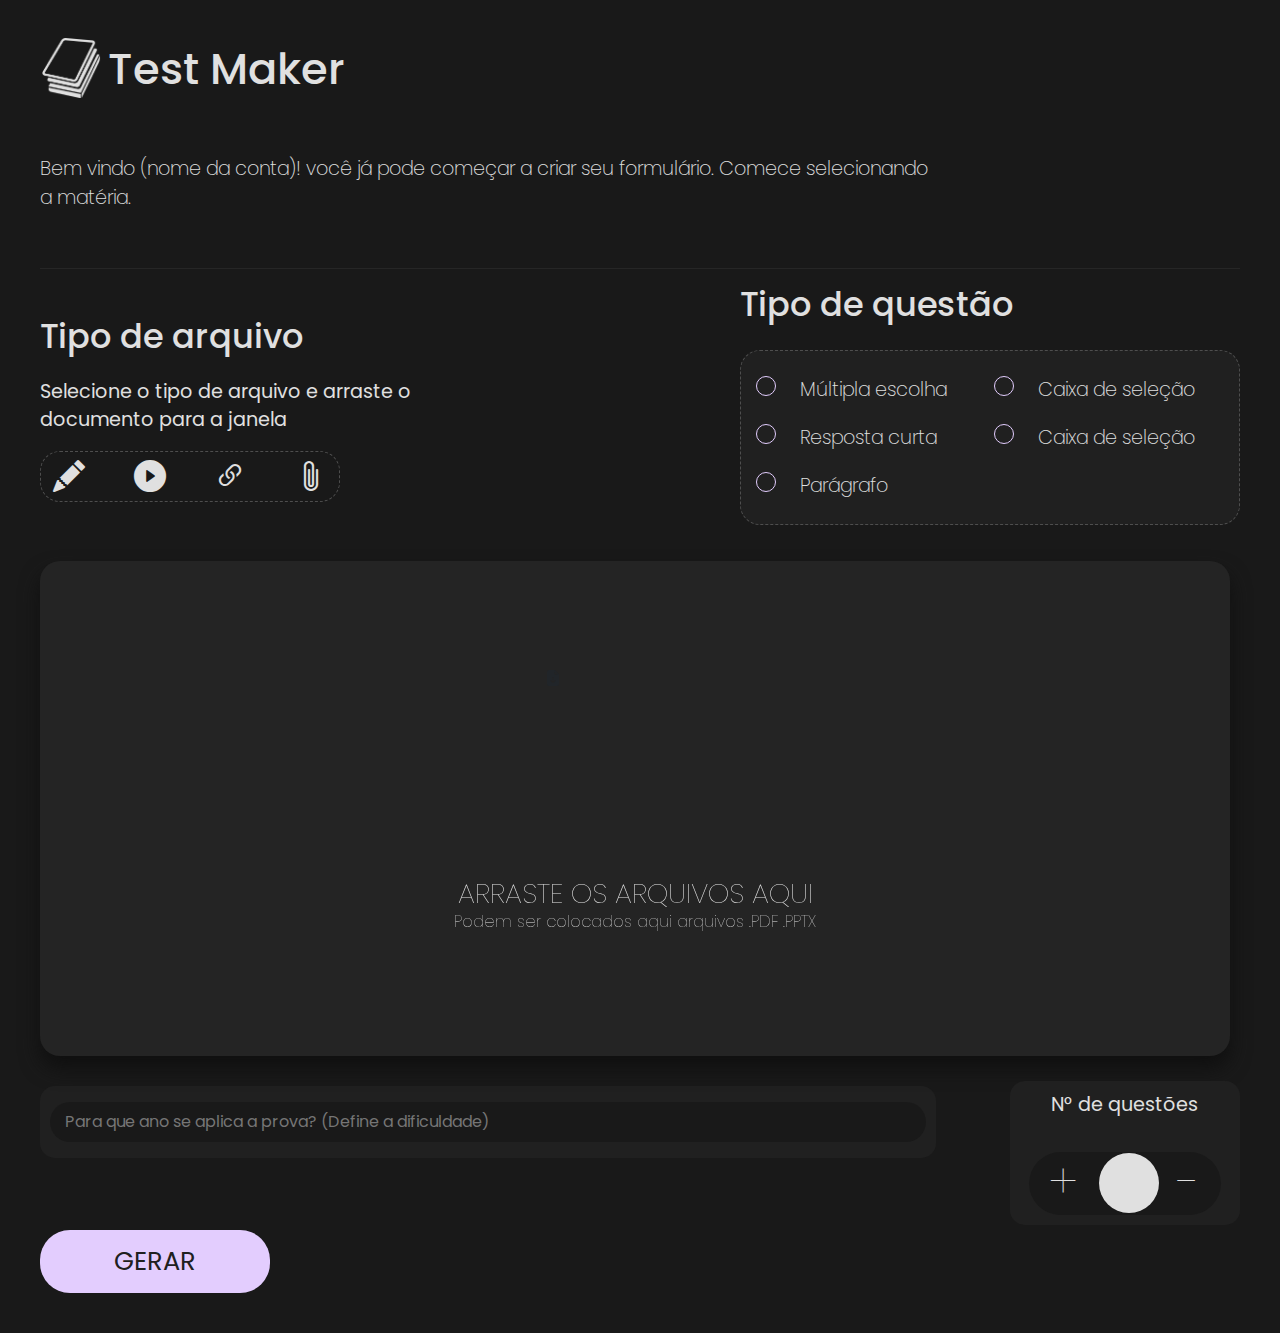
==== Index.html @ 064cca83 "Add files via upload" ====
<!DOCTYPE html>
<html lang="en">
<head>
    <meta charset="UTF-8">
    <meta name="viewport" content="width=device-width, initial-scale=1.0">
    
    <link rel="preconnect" href="https://fonts.googleapis.com">
    <link rel="preconnect" href="https://fonts.gstatic.com" crossorigin>
    <link href="https://cdn.jsdelivr.net/npm/bootstrap@5.3.3/dist/css/bootstrap.min.css" rel="stylesheet" integrity="sha384-QWTKZyjpPEjISv5WaRU9OFeRpok6YctnYmDr5pNlyT2bRjXh0JMhjY6hW+ALEwIH" crossorigin="anonymous">
    <link href="https://fonts.googleapis.com/css2?family=Poppins:ital,wght@0,300;0,400;0,500;0,600;0,700;0,800;0,900;1,300;1,400;1,500;1,600;1,700;1,800&display=swap" rel="stylesheet">
    <link rel="stylesheet" href="css/style.css">
    <title>Test Maker</title>
</head>
<body>
    <div class="container_branding">
        <div id="logo_tm">
            <img src="imagens/logo_teste_maker.png" alt="Logo Test maker">
        </div>
        <h1>Test Maker</h1>
    </div>
    <form id="contact-form">
        <div class="container_apr">
            <p id="Bem_vindo">
                Bem vindo (nome da conta)! você já pode começar a criar seu formulário. Comece selecionando a matéria.
            </p>
        </div>

        <hr>
        
        <div id="container_upload_select">
            <div class="container_file_upload">
                <div><h2>Tipo de arquivo</h2></div>
                <div class="file_desc">     
                    <p>Selecione o tipo de arquivo e arraste o documento para a janela</p>
                </div>
                <div class="file_icons">
                    <div class="Container_file_icons">
                        <i class="bi bi-pencil-fill"></i>
                    </div>
                    <div class="Container_file_icons">
                        <i class="bi bi-play-circle-fill" id="playIcon"></i>
                    </div>
                    <div class="Container_file_icons">
                        <i class="bi bi-link-45deg"></i>
                    </div>
                    <div class="Container_file_icons">
                        <i class="bi bi-paperclip"></i>
                  </div>
                </div>
            </div>
            <div>
                <h2>Tipo de questão</h2>
                <div class="container_Tipo">
                    <div class="container_sep2">
                        <div class="checkbox-container">
                            <input type="checkbox" class="checkbox1" name="question-type" value="multiple-choice">
                            <span class="checkbox-custom"></span>
                            <label for="checkbox1">Múltipla escolha</label>
                        </div>
                        <div class="checkbox-container">
                            <input type="checkbox" class="checkbox1" name="question-type" value="short-answer">
                            <span class="checkbox-custom"></span>
                            <label for="checkbox1">Resposta curta</label>
                        </div>
                        <div class="checkbox-container">
                            <input type="checkbox" class="checkbox1" name="question-type" value="paragraph">
                            <span class="checkbox-custom"></span>
                            <label for="checkbox1">Parágrafo</label>
                        </div>
                    </div>

                    <div class="container_sep1">
                        <div class="checkbox-container">
                            <input type="checkbox" class="checkbox1" name="question-type" value="checkbox">
                            <span class="checkbox-custom"></span>
                            <label for="checkbox1">Caixa de seleção</label>
                        </div>    

                        <div class="checkbox-container">
                            <input type="checkbox" class="checkbox1" name="question-type" value="checkbox">
                            <span class="checkbox-custom"></span>
                            <label for="checkbox1">Caixa de seleção</label>
                        </div>   
                    </div>
                </div>
            </div>
        </div>

        <div id="Container_drop">
            <div class="container_drop_img">
                <i class="bi bi-file-earmark-arrow-down-fill"></i>
            </div>
            <div class="drop_down_inst_container">
                <h3>ARRASTE OS ARQUIVOS AQUI</h3>
                <p>Podem ser colocados aqui arquivos .PDF .PPTX</p>
            </div>
        </div>

        <div class="container_info">
            <div class="Grade_group">
                <input type="text" id="exam-year" name="exam-year" placeholder="Para que ano se aplica a prova? (Define a dificuldade)"> 
            </div>
            <div class="quantity_questions">
                <p>N° de questões<p>
                <div class="menos_mais">
                    <button id="mais" type="button">+</button>
                    <div class="container_contagem"><p id="contagem"></p></div>
                    <button id="menos" type="button">-</button>
                </div>
            </div>
        </div>
        <button id="generate" type="submit">GERAR</button>
    </form>
    <script src="https://code.jquery.com/jquery-3.5.1.slim.min.js"></script>
    <script src="Google Sheet.js"></script>
    <script src="scripts.js"></script>
    <script src="https://cdn.jsdelivr.net/npm/@popperjs/core@2.5.4/dist/umd/popper.min.js"></script>
    <script src="https://stackpath.bootstrapcdn.com/bootstrap/4.5.2/js/bootstrap.min.js"></script>
    <link rel="stylesheet" href="https://cdn.jsdelivr.net/npm/bootstrap-icons@1.10.4/font/bootstrap-icons.css">




<style>
        html, body {
    margin: 0;
    padding: 20px;
    background-color: #191919;
    font-family: 'Poppins', sans-serif;
}

h1 {
    font-family: 'Poppins', sans-serif;
    font-weight: 500;
    margin-bottom: 0;
    font-size: 2.7em;
    color: #E0E0E0;
}

h2 {
    font-family: 'Poppins', sans-serif;
    font-weight: 500;
    margin-bottom: 0;
    font-size: 2.1em;
    color: #E0E0E0;
}

.container_branding {
    margin: 0;
    padding: 0;
    width: 305px;
    display: flex;
    flex-direction: row;
    justify-content: space-around;
    align-items: center;
}

#logo_tm {
    height: 60px;
    width: 60px;
    top: -2px;
    position: relative;
    margin-right: 6px;
}

#logo_tm img {
    height: 100%;
    width: 100%;
}

.container_apr {
    margin: 55px 0;
    width: 70vw;
}

#Bem_vindo {
    font-family: 'Poppins', sans-serif;
    font-weight: 200;
    margin-bottom: 20px;
    font-size: 1.2em;
    color: #E0E0E0;
}

hr {
    border-color: #4E4E4E;
    border-style: solid;
}

.Container_file_icons {
    width: 2.5vw;
    height: auto;
    display: flex;
    align-items: center;
    justify-content: center;
    cursor: pointer;
}

.Container_file_icons i {
    font-size: 2rem; /* Tamanho dos ícones */
    color: #E0E0E0; /* Cor dos ícones */
    padding: 10px; /* Espaçamento interno opcional */
}

.file_desc{
    padding-top: 20px;
    color: #E0E0E0;
}

.file_desc p {
    font-size: 1.2rem;
}

.file_icons {
    display: flex;
    flex-direction: row;
    align-items: center;
    justify-content: space-between;
    border-radius: 20px;
    width: 300px;
    height: 5.7vh;
    border: #4E4E4E;
    border-style: dashed;
    border-width: 1px;
    padding: 2px 12px;
}

.container_file_upload {
    width: 450px;
    height: 175px;
}

.container_Tipo{
    height: 175px;
    width: 500px;
    background-color: #202020;
    border: #4E4E4E;
    border-style: dashed;
    border-width: 1px;
    display: flex;
    flex-direction: row;
    justify-content: space-between;
    margin-top: 25px;
    border-radius: 20px;
    padding: 15px;
}

.checkbox-container
{
    height: 48px;
    width: 230px;
}

.checkbox-container label{
    border-radius: 100%;
    margin-left: 10px;
    cursor: pointer;
    color: #333;
    align-items: center;
    font-size: 1.2em;
    color: #E0E0E0;
    font-weight: 200;
    padding: 10px;
}


#container_upload_select {
    display: flex;
    flex-direction: row;
    align-items: center;
    justify-content: space-between;
}

.checkbox-container input[type="checkbox"] {
    display: none;
}

.checkbox-custom {
    width: 20px;
    height: 20px;
    background-color: #202020;
    border: 1px solid #E3CDFE;
    border-radius: 50%;
    display: inline-block;
    position: relative;
    cursor: pointer;
}

.checkbox-container input[type="checkbox"]:checked + .checkbox-custom {
    background-color: #202020;
    border-color: #E3CDFE;
}

.checkbox-container input[type="checkbox"]:checked + .checkbox-custom::after {
    content: "";
    position: absolute;
    top: 50%;
    left: 50%;
    width: 10px;
    height: 10px;
    background-color: #E3CDFE;
    border-radius: 50%; 
    transform: translate(-50%, -50%);
}

#Container_drop {

    width: 93vw;
    height: 55vh;
    background-color: #242424;
    margin-top: 4vh;
    display: flex;
    flex-direction: column;
    align-items: center;
    justify-content: center;
    filter: drop-shadow(rgb(15, 15, 15) 0rem 0.8rem 10px);
    border-radius: 20px;
}

.container_drop_img{
    width: 20vh;
    height: 20vh;
}

.container_drop_img img{
    width: 100%;
    height: 100%;
}

.drop_down_inst_container{
    padding-top: 10px;
    color: #E0E0E0;
    font-weight: 100;
}

.drop_down_inst_container h3{
    margin: none;
    padding-top:20px ;
    font-weight: 100;
    margin-bottom: 0%;
    text-align: center;
}

.drop_down_inst_container p{
    text-align: center;
}

#generate{
    background-color:  #E3CDFE;
    border-radius: 30px;
    border-style: none;
    width: 18vw;
    height: 7vh;
    color: #202020;
    font-size: 1.6rem;
}

.container_info{
    display: flex;
    flex-direction: row;
    margin: 30px 0px 0px ;
    flex-direction: row;
    justify-content: space-between;
    
}

#exam-year{
    height: 40px;
    color: #E0E0E0;
    background-color: #191919;
    border-radius: 30px;
    border-style: none;
    margin: 10px;
    width: 70vw;
    padding: 0px 15px;
}

.Grade_group{
    background-color: #202020;
    display: flex;
    justify-content: center;
    border-radius: 15px;
    height: 8vh;
    width: 70vw;
    align-items: center;
}

.quantity_questions{
    display: flex;
    flex-direction: column;
    width: 18vw;
    background-color: #202020;
    border-radius: 15px;
    padding: 10px;
    top: -5px;
    position: relative;
    align-items: center;
}
.quantity_questions p{
    color: #E0E0E0;
    font-size: 1.2rem;
}

.menos_mais{
    display: flex;
    flex-direction: row;
    background-color: #191919;
    width: 15vw;
    height: 7vh;
    border-radius: 100px;
    justify-content: space-evenly;
    z-index: 1;
    position: relative;
    align-items: center;
    
}

#mais{
    background-color: transparent;
    color: #E0E0E0;
    border-style: none;
    font-size: 3rem;
    font-weight: 100;
}

#menos{
    background-color: transparent;
    color: #E0E0E0;
    border-style: none;
    font-size: 3rem;
    font-weight: 100;
}

.container_contagem{
    background-color: #E0E0E0;
    width: 60px;
    height: 60px;
    border-radius: 100px;
    z-index: 999;
}
</style>
</body>
</html>
---- css/style.css ----
html, body {
    margin: 0;
    padding: 20px;
    background-color: #191919;
    font-family: 'Poppins', sans-serif;
}

h1 {
    font-family: 'Poppins', sans-serif;
    font-weight: 500;
    margin-bottom: 0;
    font-size: 2.7em;
    color: #E0E0E0;
}

h2 {
    font-family: 'Poppins', sans-serif;
    font-weight: 500;
    margin-bottom: 0;
    font-size: 2.1em;
    color: #E0E0E0;
}

.container_branding {
    margin: 0;
    padding: 0;
    width: 305px;
    display: flex;
    flex-direction: row;
    justify-content: space-around;
    align-items: center;
}

#logo_tm {
    height: 60px;
    width: 60px;
    top: -2px;
    position: relative;
    margin-right: 6px;
}

#logo_tm img {
    height: 100%;
    width: 100%;
}

.container_apr {
    margin: 55px 0;
    width: 70vw;
}

#Bem_vindo {
    font-family: 'Poppins', sans-serif;
    font-weight: 200;
    margin-bottom: 20px;
    font-size: 1.2em;
    color: #E0E0E0;
}

hr {
    border-color: #4E4E4E;
    border-style: solid;
}

.Container_file_icons {
    width: 2.5vw;
    height: auto;
}

.Container_file_icons img {
    width: 100%;
    height: auto;
}

.file_desc{
    padding-top: 20px;
    color: #E0E0E0;
}

.file_desc p {
    font-size: 1.2rem;
}

.file_icons {
    display: flex;
    flex-direction: row;
    align-items: center;
    justify-content: space-between;
    border-radius: 20px;
    width: 300px;
    height: 4vh;
    border: #4E4E4E;
    border-style: dashed;
    border-width: 1px;
    padding: 0px 7px;
}

.container_file_upload {
    width: 450px;
    height: 175px;
}

.container_Tipo{
    height: 175px;
    width: 500px;
    background-color: #202020;
    border: #4E4E4E;
    border-style: dashed;
    border-width: 1px;
    display: flex;
    flex-direction: row;
    justify-content: space-between;
    margin-top: 25px;
    border-radius: 20px;
    padding: 15px;
}

.checkbox-container
{
    height: 48px;
    width: 230px;
}

.checkbox-container label{
    border-radius: 100%;
    margin-left: 10px;
    cursor: pointer;
    color: #333;
    align-items: center;
    font-size: 1.2em;
    color: #E0E0E0;
    font-weight: 200;
    padding: 10px;
}


#container_upload_select {
    display: flex;
    flex-direction: row;
    align-items: center;
    justify-content: space-between;
}

.checkbox-container input[type="checkbox"] {
    display: none;
}

.checkbox-custom {
    width: 20px;
    height: 20px;
    background-color: #202020;
    border: 1px solid #E3CDFE;
    border-radius: 50%;
    display: inline-block;
    position: relative;
    cursor: pointer;
}

.checkbox-container input[type="checkbox"]:checked + .checkbox-custom {
    background-color: #202020;
    border-color: #E3CDFE;
}

.checkbox-container input[type="checkbox"]:checked + .checkbox-custom::after {
    content: "";
    position: absolute;
    top: 50%;
    left: 50%;
    width: 10px;
    height: 10px;
    background-color: #E3CDFE;
    border-radius: 50%; 
    transform: translate(-50%, -50%);
}

#Container_drop {

    width: 93vw;
    height: 55vh;
    background-color: #242424;
    margin-top: 4vh;
    display: flex;
    flex-direction: column;
    align-items: center;
    justify-content: center;
    filter: drop-shadow(rgb(15, 15, 15) 0rem 0.8rem 10px);
    border-radius: 20px;
}

.container_drop_img{
    width: 20vh;
    height: 20vh;
}

.container_drop_img img{
    width: 100%;
    height: 100%;
}

.drop_down_inst_container{
    padding-top: 10px;
    color: #E0E0E0;
    font-weight: 100;
}

.drop_down_inst_container h3{
    margin: none;
    padding-top:20px ;
    font-weight: 100;
    margin-bottom: 0%;
    text-align: center;
}

.drop_down_inst_container p{
    text-align: center;
}

#generate{
    background-color:  #E3CDFE;
    border-radius: 30px;
    border-style: none;
    width: 18vw;
    height: 7vh;
    color: #202020;
    font-size: 1.6rem;
}

.container_info{
    display: flex;
    flex-direction: row;
    margin: 30px 0px 0px ;
    flex-direction: row;
    justify-content: space-between;
    
}

#exam-year{
    height: 40px;
    color: #E0E0E0;
    background-color: #191919;
    border-radius: 30px;
    border-style: none;
    margin: 10px;
    width: 70vw;
    padding: 0px 15px;
}

.Grade_group{
    background-color: #202020;
    display: flex;
    justify-content: center;
    border-radius: 15px;
    height: 8vh;
    width: 70vw;
    align-items: center;
}

.quantity_questions{
    display: flex;
    flex-direction: column;
    width: 18vw;
    background-color: #202020;
    border-radius: 15px;
    padding: 10px;
    top: -5px;
    position: relative;
    align-items: center;
}
.quantity_questions p{
    color: #E0E0E0;
    font-size: 1.2rem;
}

.menos_mais{
    display: flex;
    flex-direction: row;
    background-color: #191919;
    width: 15vw;
    height: 7vh;
    border-radius: 100px;
    justify-content: space-evenly;
    z-index: 1;
    position: relative;
    align-items: center;
    
}

#mais{
    background-color: transparent;
    color: #E0E0E0;
    border-style: none;
    font-size: 3rem;
    font-weight: 100;
}

#menos{
    background-color: transparent;
    color: #E0E0E0;
    border-style: none;
    font-size: 3rem;
    font-weight: 100;
}

.container_contagem{
    background-color: #E0E0E0;
    width: 60px;
    height: 60px;
    border-radius: 100px;
    z-index: 999;
}
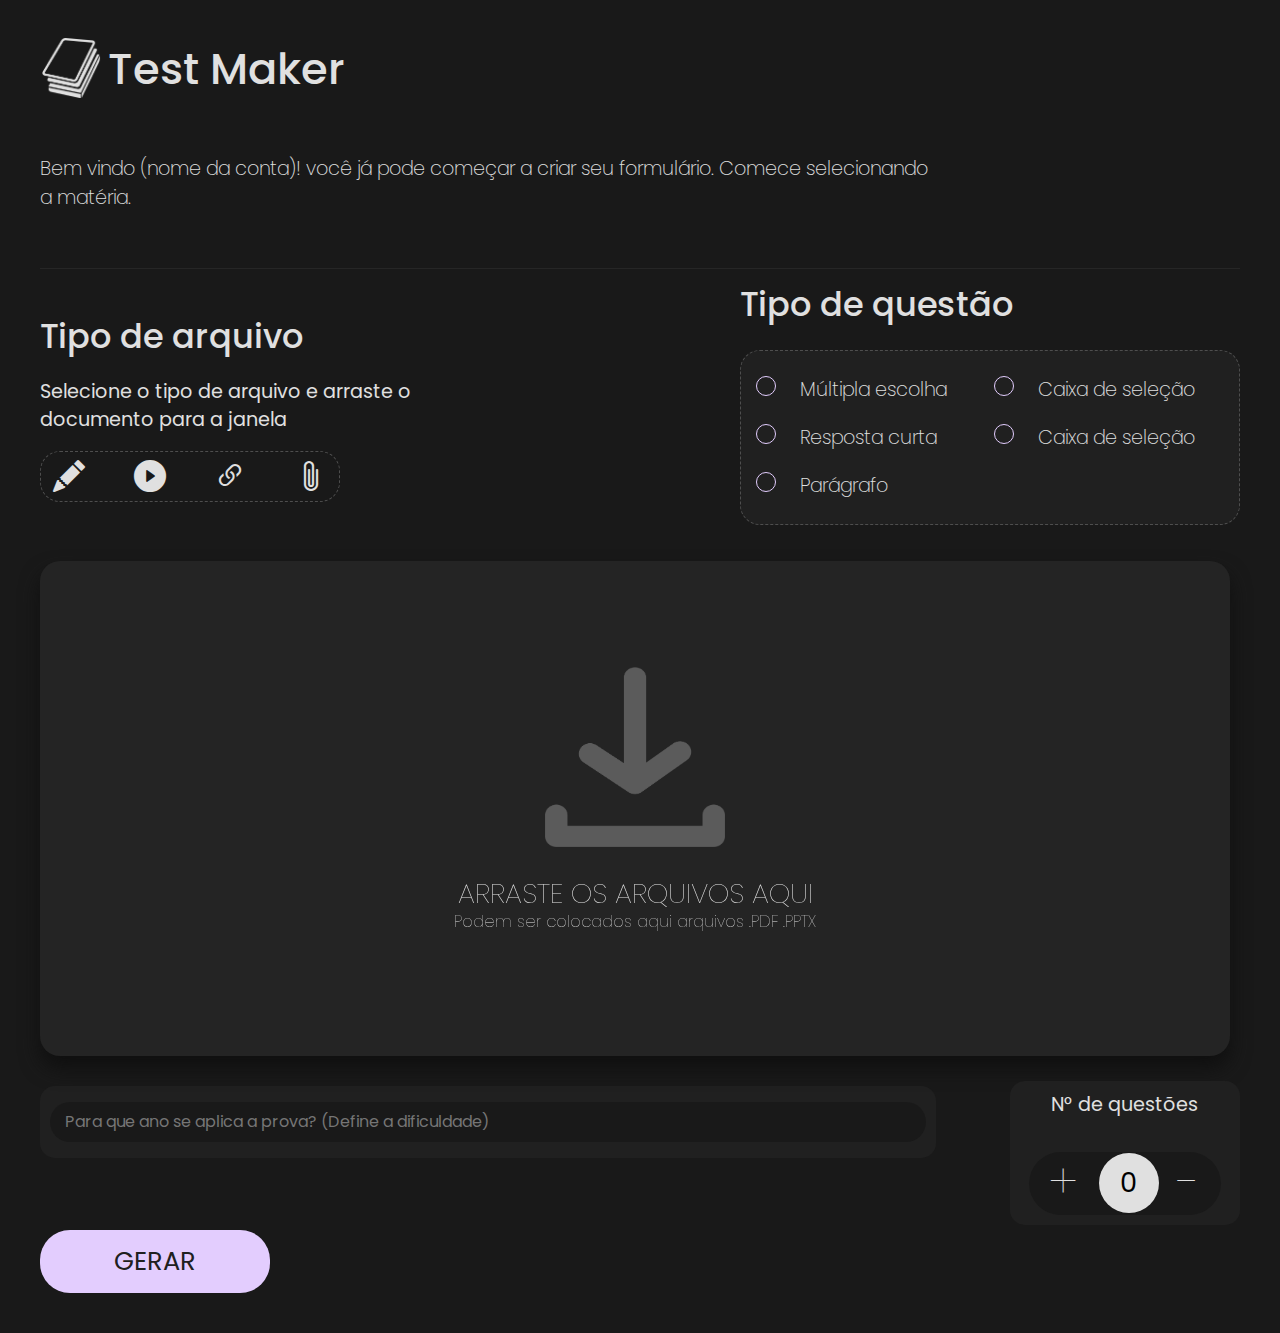
==== commit 99f49b3f: "Add files via upload" ====
--- a/Index.html
+++ b/Index.html
@@ -35,16 +35,16 @@
                 </div>
                 <div class="file_icons">
                     <div class="Container_file_icons">
-                        <i class="bi bi-pencil-fill"></i>
+                        <i class="bi bi-pencil-fill" id="pencil_icon"></i>
                     </div>
                     <div class="Container_file_icons">
                         <i class="bi bi-play-circle-fill" id="playIcon"></i>
                     </div>
                     <div class="Container_file_icons">
-                        <i class="bi bi-link-45deg"></i>
+                        <i class="bi bi-link-45deg" id="file_icon"></i>
                     </div>
                     <div class="Container_file_icons">
-                        <i class="bi bi-paperclip"></i>
+                        <i class="bi bi-paperclip" id="paperclip_icon"></i>
                   </div>
                 </div>
             </div>
@@ -53,17 +53,17 @@
                 <div class="container_Tipo">
                     <div class="container_sep2">
                         <div class="checkbox-container">
-                            <input type="checkbox" class="checkbox1" name="question-type" value="multiple-choice">
+                            <input type="checkbox" class="checkbox1" id="checkbox01" name="question-type" value="multiple-choice">
                             <span class="checkbox-custom"></span>
                             <label for="checkbox1">Múltipla escolha</label>
                         </div>
                         <div class="checkbox-container">
-                            <input type="checkbox" class="checkbox1" name="question-type" value="short-answer">
+                            <input type="checkbox" class="checkbox1" id="checkbox02" name="question-type" value="short-answer">
                             <span class="checkbox-custom"></span>
                             <label for="checkbox1">Resposta curta</label>
                         </div>
                         <div class="checkbox-container">
-                            <input type="checkbox" class="checkbox1" name="question-type" value="paragraph">
+                            <input type="checkbox" class="checkbox1" id="checkbox03" name="question-type" value="paragraph">
                             <span class="checkbox-custom"></span>
                             <label for="checkbox1">Parágrafo</label>
                         </div>
@@ -71,13 +71,13 @@
 
                     <div class="container_sep1">
                         <div class="checkbox-container">
-                            <input type="checkbox" class="checkbox1" name="question-type" value="checkbox">
+                            <input type="checkbox" class="checkbox1" id="checkbox03" name="question-type" value="checkbox">
                             <span class="checkbox-custom"></span>
                             <label for="checkbox1">Caixa de seleção</label>
                         </div>    
 
                         <div class="checkbox-container">
-                            <input type="checkbox" class="checkbox1" name="question-type" value="checkbox">
+                            <input type="checkbox" class="checkbox1" id="checkbox04" name="question-type" value="checkbox">
                             <span class="checkbox-custom"></span>
                             <label for="checkbox1">Caixa de seleção</label>
                         </div>   
@@ -88,13 +88,14 @@
 
         <div id="Container_drop">
             <div class="container_drop_img">
-                <i class="bi bi-file-earmark-arrow-down-fill"></i>
+                <img src="imagens/drop_down_file_icon.png" alt="selecione e coloque aqui o arquivo">
             </div>
             <div class="drop_down_inst_container">
                 <h3>ARRASTE OS ARQUIVOS AQUI</h3>
                 <p>Podem ser colocados aqui arquivos .PDF .PPTX</p>
             </div>
         </div>
+
 
         <div class="container_info">
             <div class="Grade_group">
@@ -104,7 +105,7 @@
                 <p>N° de questões<p>
                 <div class="menos_mais">
                     <button id="mais" type="button">+</button>
-                    <div class="container_contagem"><p id="contagem"></p></div>
+                    <div class="container_contagem"><p id="contagem">0</p></div>
                     <button id="menos" type="button">-</button>
                 </div>
             </div>
@@ -117,326 +118,5 @@
     <script src="https://cdn.jsdelivr.net/npm/@popperjs/core@2.5.4/dist/umd/popper.min.js"></script>
     <script src="https://stackpath.bootstrapcdn.com/bootstrap/4.5.2/js/bootstrap.min.js"></script>
     <link rel="stylesheet" href="https://cdn.jsdelivr.net/npm/bootstrap-icons@1.10.4/font/bootstrap-icons.css">
-
-
-
-
-<style>
-        html, body {
-    margin: 0;
-    padding: 20px;
-    background-color: #191919;
-    font-family: 'Poppins', sans-serif;
-}
-
-h1 {
-    font-family: 'Poppins', sans-serif;
-    font-weight: 500;
-    margin-bottom: 0;
-    font-size: 2.7em;
-    color: #E0E0E0;
-}
-
-h2 {
-    font-family: 'Poppins', sans-serif;
-    font-weight: 500;
-    margin-bottom: 0;
-    font-size: 2.1em;
-    color: #E0E0E0;
-}
-
-.container_branding {
-    margin: 0;
-    padding: 0;
-    width: 305px;
-    display: flex;
-    flex-direction: row;
-    justify-content: space-around;
-    align-items: center;
-}
-
-#logo_tm {
-    height: 60px;
-    width: 60px;
-    top: -2px;
-    position: relative;
-    margin-right: 6px;
-}
-
-#logo_tm img {
-    height: 100%;
-    width: 100%;
-}
-
-.container_apr {
-    margin: 55px 0;
-    width: 70vw;
-}
-
-#Bem_vindo {
-    font-family: 'Poppins', sans-serif;
-    font-weight: 200;
-    margin-bottom: 20px;
-    font-size: 1.2em;
-    color: #E0E0E0;
-}
-
-hr {
-    border-color: #4E4E4E;
-    border-style: solid;
-}
-
-.Container_file_icons {
-    width: 2.5vw;
-    height: auto;
-    display: flex;
-    align-items: center;
-    justify-content: center;
-    cursor: pointer;
-}
-
-.Container_file_icons i {
-    font-size: 2rem; /* Tamanho dos ícones */
-    color: #E0E0E0; /* Cor dos ícones */
-    padding: 10px; /* Espaçamento interno opcional */
-}
-
-.file_desc{
-    padding-top: 20px;
-    color: #E0E0E0;
-}
-
-.file_desc p {
-    font-size: 1.2rem;
-}
-
-.file_icons {
-    display: flex;
-    flex-direction: row;
-    align-items: center;
-    justify-content: space-between;
-    border-radius: 20px;
-    width: 300px;
-    height: 5.7vh;
-    border: #4E4E4E;
-    border-style: dashed;
-    border-width: 1px;
-    padding: 2px 12px;
-}
-
-.container_file_upload {
-    width: 450px;
-    height: 175px;
-}
-
-.container_Tipo{
-    height: 175px;
-    width: 500px;
-    background-color: #202020;
-    border: #4E4E4E;
-    border-style: dashed;
-    border-width: 1px;
-    display: flex;
-    flex-direction: row;
-    justify-content: space-between;
-    margin-top: 25px;
-    border-radius: 20px;
-    padding: 15px;
-}
-
-.checkbox-container
-{
-    height: 48px;
-    width: 230px;
-}
-
-.checkbox-container label{
-    border-radius: 100%;
-    margin-left: 10px;
-    cursor: pointer;
-    color: #333;
-    align-items: center;
-    font-size: 1.2em;
-    color: #E0E0E0;
-    font-weight: 200;
-    padding: 10px;
-}
-
-
-#container_upload_select {
-    display: flex;
-    flex-direction: row;
-    align-items: center;
-    justify-content: space-between;
-}
-
-.checkbox-container input[type="checkbox"] {
-    display: none;
-}
-
-.checkbox-custom {
-    width: 20px;
-    height: 20px;
-    background-color: #202020;
-    border: 1px solid #E3CDFE;
-    border-radius: 50%;
-    display: inline-block;
-    position: relative;
-    cursor: pointer;
-}
-
-.checkbox-container input[type="checkbox"]:checked + .checkbox-custom {
-    background-color: #202020;
-    border-color: #E3CDFE;
-}
-
-.checkbox-container input[type="checkbox"]:checked + .checkbox-custom::after {
-    content: "";
-    position: absolute;
-    top: 50%;
-    left: 50%;
-    width: 10px;
-    height: 10px;
-    background-color: #E3CDFE;
-    border-radius: 50%; 
-    transform: translate(-50%, -50%);
-}
-
-#Container_drop {
-
-    width: 93vw;
-    height: 55vh;
-    background-color: #242424;
-    margin-top: 4vh;
-    display: flex;
-    flex-direction: column;
-    align-items: center;
-    justify-content: center;
-    filter: drop-shadow(rgb(15, 15, 15) 0rem 0.8rem 10px);
-    border-radius: 20px;
-}
-
-.container_drop_img{
-    width: 20vh;
-    height: 20vh;
-}
-
-.container_drop_img img{
-    width: 100%;
-    height: 100%;
-}
-
-.drop_down_inst_container{
-    padding-top: 10px;
-    color: #E0E0E0;
-    font-weight: 100;
-}
-
-.drop_down_inst_container h3{
-    margin: none;
-    padding-top:20px ;
-    font-weight: 100;
-    margin-bottom: 0%;
-    text-align: center;
-}
-
-.drop_down_inst_container p{
-    text-align: center;
-}
-
-#generate{
-    background-color:  #E3CDFE;
-    border-radius: 30px;
-    border-style: none;
-    width: 18vw;
-    height: 7vh;
-    color: #202020;
-    font-size: 1.6rem;
-}
-
-.container_info{
-    display: flex;
-    flex-direction: row;
-    margin: 30px 0px 0px ;
-    flex-direction: row;
-    justify-content: space-between;
-    
-}
-
-#exam-year{
-    height: 40px;
-    color: #E0E0E0;
-    background-color: #191919;
-    border-radius: 30px;
-    border-style: none;
-    margin: 10px;
-    width: 70vw;
-    padding: 0px 15px;
-}
-
-.Grade_group{
-    background-color: #202020;
-    display: flex;
-    justify-content: center;
-    border-radius: 15px;
-    height: 8vh;
-    width: 70vw;
-    align-items: center;
-}
-
-.quantity_questions{
-    display: flex;
-    flex-direction: column;
-    width: 18vw;
-    background-color: #202020;
-    border-radius: 15px;
-    padding: 10px;
-    top: -5px;
-    position: relative;
-    align-items: center;
-}
-.quantity_questions p{
-    color: #E0E0E0;
-    font-size: 1.2rem;
-}
-
-.menos_mais{
-    display: flex;
-    flex-direction: row;
-    background-color: #191919;
-    width: 15vw;
-    height: 7vh;
-    border-radius: 100px;
-    justify-content: space-evenly;
-    z-index: 1;
-    position: relative;
-    align-items: center;
-    
-}
-
-#mais{
-    background-color: transparent;
-    color: #E0E0E0;
-    border-style: none;
-    font-size: 3rem;
-    font-weight: 100;
-}
-
-#menos{
-    background-color: transparent;
-    color: #E0E0E0;
-    border-style: none;
-    font-size: 3rem;
-    font-weight: 100;
-}
-
-.container_contagem{
-    background-color: #E0E0E0;
-    width: 60px;
-    height: 60px;
-    border-radius: 100px;
-    z-index: 999;
-}
-</style>
 </body>
 </html>
--- a/css/style.css
+++ b/css/style.css
@@ -65,11 +65,16 @@
 .Container_file_icons {
     width: 2.5vw;
     height: auto;
-}
-
-.Container_file_icons img {
-    width: 100%;
-    height: auto;
+    display: flex;
+    align-items: center;
+    justify-content: center;
+    cursor: pointer;
+}
+
+.Container_file_icons i {
+    font-size: 2rem; /* Tamanho dos ícones */
+    color: #E0E0E0; /* Cor dos ícones */
+    padding: 10px; /* Espaçamento interno opcional */
 }
 
 .file_desc{
@@ -88,11 +93,11 @@
     justify-content: space-between;
     border-radius: 20px;
     width: 300px;
-    height: 4vh;
+    height: 5.7vh;
     border: #4E4E4E;
     border-style: dashed;
     border-width: 1px;
-    padding: 0px 7px;
+    padding: 2px 12px;
 }
 
 .container_file_upload {
@@ -119,6 +124,7 @@
 {
     height: 48px;
     width: 230px;
+    position: relative;
 }
 
 .checkbox-container label{
@@ -142,7 +148,15 @@
 }
 
 .checkbox-container input[type="checkbox"] {
-    display: none;
+    opacity: 0;
+    position: absolute;
+    cursor: pointer;
+    width: 100%;
+    height: 100%;
+    top: 0;
+    left: 0;
+    margin: 0;
+    z-index: 1;
 }
 
 .checkbox-custom {
@@ -154,6 +168,7 @@
     display: inline-block;
     position: relative;
     cursor: pointer;
+    z-index: 0;
 }
 
 .checkbox-container input[type="checkbox"]:checked + .checkbox-custom {
@@ -173,6 +188,12 @@
     transform: translate(-50%, -50%);
 }
 
+.checkbox-container label {
+    margin-left: 10px;
+    cursor: pointer;
+    z-index: 2;
+}
+
 #Container_drop {
 
     width: 93vw;
@@ -307,5 +328,37 @@
     height: 60px;
     border-radius: 100px;
     z-index: 999;
-}
-
+    align-items: center;
+    display: flex;
+    justify-content: center;
+    text-align: center;
+
+}
+.container_textarea{
+    width: 94%;
+    height: 92%;
+}
+
+#contagem{
+    color: #000;
+    align-items: center;
+    display: flex;
+    justify-content: center;
+    font-size: 1.7rem;
+    padding: 0%;
+    margin: 0%;
+}
+
+#text-input{
+    background-color: #242424;
+    width: 100%;
+    height: 100%;
+    border: none;
+    font-size: 1.2rem;
+    color: #E0E0E0;
+}
+
+#response{
+    height: 20vh;
+    color: #E0E0E0;
+}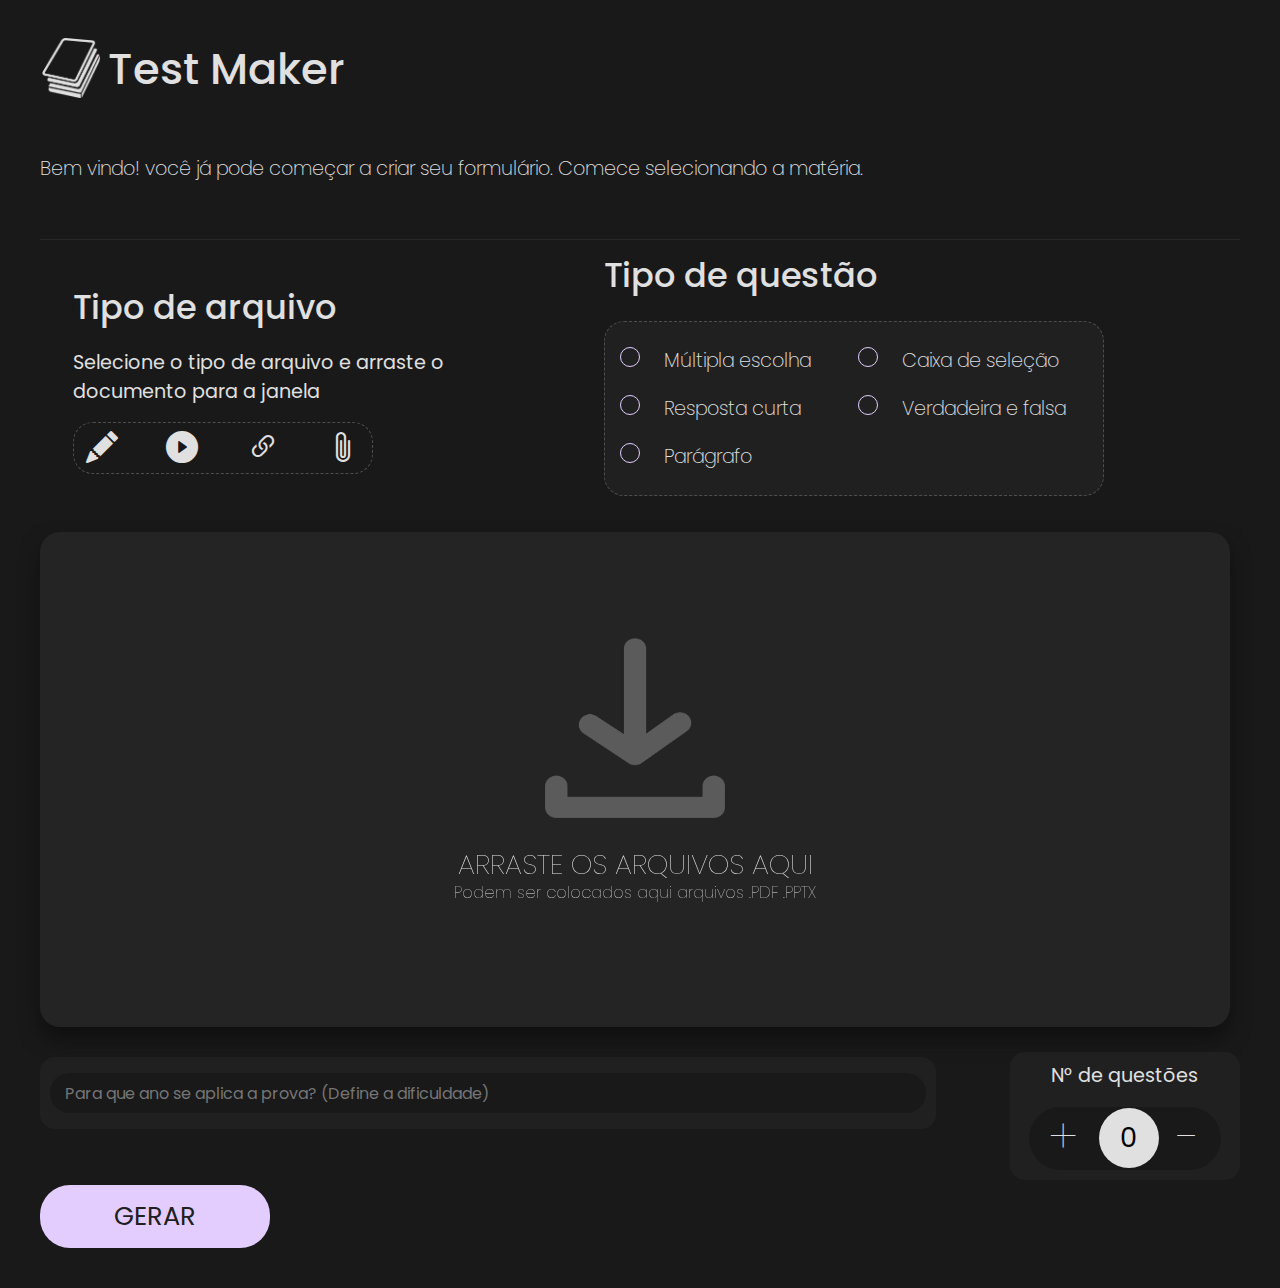
==== commit 1d7cad5b: "Add files via upload" ====
--- a/Index.html
+++ b/Index.html
@@ -8,27 +8,27 @@
     <link rel="preconnect" href="https://fonts.gstatic.com" crossorigin>
     <link href="https://cdn.jsdelivr.net/npm/bootstrap@5.3.3/dist/css/bootstrap.min.css" rel="stylesheet" integrity="sha384-QWTKZyjpPEjISv5WaRU9OFeRpok6YctnYmDr5pNlyT2bRjXh0JMhjY6hW+ALEwIH" crossorigin="anonymous">
     <link href="https://fonts.googleapis.com/css2?family=Poppins:ital,wght@0,300;0,400;0,500;0,600;0,700;0,800;0,900;1,300;1,400;1,500;1,600;1,700;1,800&display=swap" rel="stylesheet">
-    <link rel="stylesheet" href="css/style.css">
+    <link rel="stylesheet" href="../css/style.css">
     <title>Test Maker</title>
 </head>
 <body>
     <div class="container_branding">
         <div id="logo_tm">
-            <img src="imagens/logo_teste_maker.png" alt="Logo Test maker">
+            <img src="../imagens/logo_teste_maker.png" alt="Logo Test maker">
         </div>
         <h1>Test Maker</h1>
     </div>
     <form id="contact-form">
         <div class="container_apr">
             <p id="Bem_vindo">
-                Bem vindo (nome da conta)! você já pode começar a criar seu formulário. Comece selecionando a matéria.
+                Bem vindo! você já pode começar a criar seu formulário. Comece selecionando a matéria.
             </p>
         </div>
 
         <hr>
         
-        <div id="container_upload_select">
-            <div class="container_file_upload">
+        <div id="container_upload_select" class="row justify-content-around custom-flex-class">
+            <div class="container_file_upload col-12 col-md-6 me-3">
                 <div><h2>Tipo de arquivo</h2></div>
                 <div class="file_desc">     
                     <p>Selecione o tipo de arquivo e arraste o documento para a janela</p>
@@ -47,8 +47,9 @@
                         <i class="bi bi-paperclip" id="paperclip_icon"></i>
                   </div>
                 </div>
-            </div>
-            <div>
+            </div> 
+
+            <div class="col-12 col-md-6 me-3">
                 <h2>Tipo de questão</h2>
                 <div class="container_Tipo">
                     <div class="container_sep2">
@@ -71,15 +72,15 @@
 
                     <div class="container_sep1">
                         <div class="checkbox-container">
-                            <input type="checkbox" class="checkbox1" id="checkbox03" name="question-type" value="checkbox">
+                            <input type="checkbox" class="checkbox1" id="checkbox04" name="question-type" value="checkbox">
                             <span class="checkbox-custom"></span>
                             <label for="checkbox1">Caixa de seleção</label>
                         </div>    
 
                         <div class="checkbox-container">
-                            <input type="checkbox" class="checkbox1" id="checkbox04" name="question-type" value="checkbox">
+                            <input type="checkbox" class="checkbox1" id="checkbox05" name="question-type" value="checkbox">
                             <span class="checkbox-custom"></span>
-                            <label for="checkbox1">Caixa de seleção</label>
+                            <label for="checkbox1">Verdadeira e falsa</label>
                         </div>   
                     </div>
                 </div>
@@ -88,7 +89,7 @@
 
         <div id="Container_drop">
             <div class="container_drop_img">
-                <img src="imagens/drop_down_file_icon.png" alt="selecione e coloque aqui o arquivo">
+                <img src="../imagens/drop_down_file_icon.png" alt="selecione e coloque aqui o arquivo">
             </div>
             <div class="drop_down_inst_container">
                 <h3>ARRASTE OS ARQUIVOS AQUI</h3>
@@ -102,7 +103,7 @@
                 <input type="text" id="exam-year" name="exam-year" placeholder="Para que ano se aplica a prova? (Define a dificuldade)"> 
             </div>
             <div class="quantity_questions">
-                <p>N° de questões<p>
+                <p>N° de questões</p>
                 <div class="menos_mais">
                     <button id="mais" type="button">+</button>
                     <div class="container_contagem"><p id="contagem">0</p></div>
@@ -112,9 +113,9 @@
         </div>
         <button id="generate" type="submit">GERAR</button>
     </form>
+    <script src="../js/scripts.js"></script>
     <script src="https://code.jquery.com/jquery-3.5.1.slim.min.js"></script>
     <script src="Google Sheet.js"></script>
-    <script src="scripts.js"></script>
     <script src="https://cdn.jsdelivr.net/npm/@popperjs/core@2.5.4/dist/umd/popper.min.js"></script>
     <script src="https://stackpath.bootstrapcdn.com/bootstrap/4.5.2/js/bootstrap.min.js"></script>
     <link rel="stylesheet" href="https://cdn.jsdelivr.net/npm/bootstrap-icons@1.10.4/font/bootstrap-icons.css">
--- a/css/style.css
+++ b/css/style.css
@@ -72,9 +72,9 @@
 }
 
 .Container_file_icons i {
-    font-size: 2rem; /* Tamanho dos ícones */
-    color: #E0E0E0; /* Cor dos ícones */
-    padding: 10px; /* Espaçamento interno opcional */
+    font-size: 2rem;
+    color: #E0E0E0;
+    transition: transform 0.3s ease-in-out;
 }
 
 .file_desc{
@@ -98,6 +98,7 @@
     border-style: dashed;
     border-width: 1px;
     padding: 2px 12px;
+    overflow: hidden;
 }
 
 .container_file_upload {
@@ -361,4 +362,19 @@
 #response{
     height: 20vh;
     color: #E0E0E0;
+}
+
+#close-btn {
+    position: absolute;
+    top: 10px;
+    right: 10px;
+    background-color: transparent;
+    border: none;
+    color: #fff; /* Cor do ícone */
+    font-size: 1.2rem; /* Tamanho menor do ícone */
+    cursor: pointer;
+}
+
+#close-btn:hover {
+    color: #ccc; /* Cor ao passar o mouse */
 }